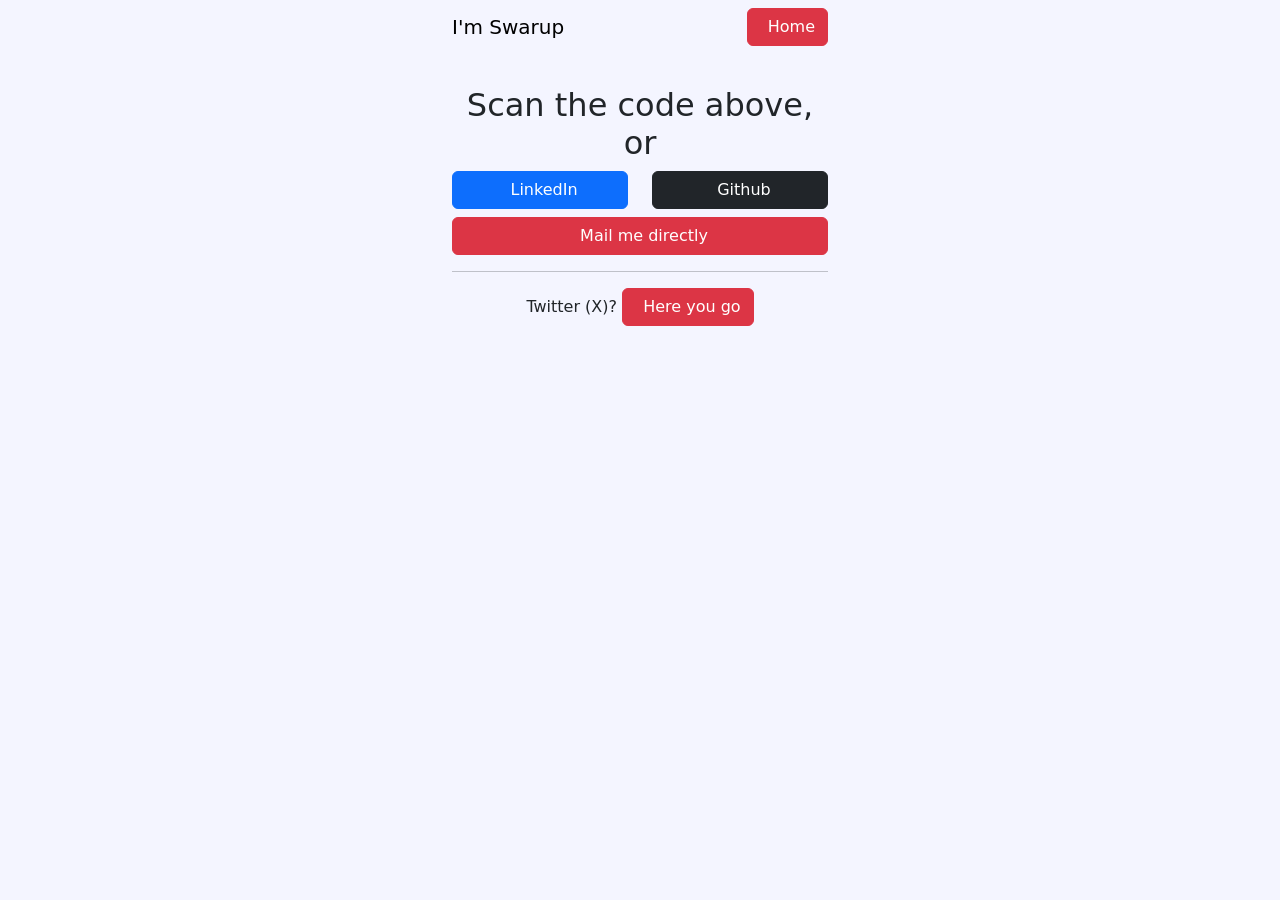
==== contact.html @ 0d43d217 "username changed" ====
<!DOCTYPE html>
<html lang="en">

<head>

  <!-- Native CSS Start -->
  <link rel="stylesheet" href="/css/index.css">
  <!-- Native CSS Start -->

  <!-- Bootstrap CSS Start -->
  <link href="https://cdn.jsdelivr.net/npm/bootstrap@5.2.0-beta1/dist/css/bootstrap.min.css" rel="stylesheet"
    integrity="sha384-0evHe/X+R7YkIZDRvuzKMRqM+OrBnVFBL6DOitfPri4tjfHxaWutUpFmBp4vmVor" crossorigin="anonymous">
  <!-- Bootstrap CSS End -->

  <!-- Icon Pack Start -->
  <script src="https://kit.fontawesome.com/94b68a0c09.js" crossorigin="anonymous"></script>
  <!-- Icon Pack End -->

  <!-- Meta Start -->
  <meta charset="UTF-8">
  <meta name="viewport" content="width=device-width, initial-scale=1.0">
  <meta http-equiv="X-UA-Compatible" content="ie=edge">
  <title>I'm Swarup</title>
  <!-- Meta End -->
</head>

<body style="background-color:#f4f5ff;">

  <main class="d-block mx-auto" style="max-width:400px;">

    <div class="w-100">
      <nav class="navbar navbar-expand-lg">
        <div class="container-fluid my-auto">
          <p class="navbar-brand h1 mb-0">
            I'm Swarup
          </p>
          <a href="/">
            <button class="btn btn-danger"><i class="fa-solid fa-home pe-2"
                onclick="location.href = 'https://himeeeelll.netlify.app';"></i>Home</button>
          </a>
        </div>
      </nav>
    </div>
    <div class="container">
      <div class="row">
        <div class="col-12">
          <img src="res/qr.png" alt="" class="w-75 d-block mx-auto my-3">
        </div>
      </div>
      <div class="row">
        <div class="col-12">
          <p class="h2 text-center">Scan the code above, or</p>
        </div>
      </div>
      <div class="row">
        <div class="col-6">
          <a href="https://www.linkedin.com/in/swarupbc/" target="_blank">
            <button class="btn btn-primary w-100">
              <i class="fa-brands fa-linkedin pe-2"></i>LinkedIn
            </button>
          </a>
        </div>
        <div class="col-6">
          <a href="https://github.com/swarupbc" target="_blank">
            <button class="btn btn-dark w-100"><i class="fa-brands fa-github pe-2"
                onclick="location.href = 'https://github.com/swarupbc';"></i>Github</button>
          </a>
        </div>
      </div>
      <div class="row mt-2">
        <div class="col-12">
          <a href="mailto:hi@swarup.com" target="_blank">
            <button class="btn btn-danger w-100"><i class="fa-solid fa-envelope pe-2"></i>Mail me directly</button>
          </a>
        </div>
      </div>
      <div class="row">
        <div class="col-12">
          <hr>
          <p class="text-center">Twitter (X)? <a href="https://twitter.com/swarupbc" target="_blank"><button
                class="btn btn-danger"><i class="fa-brands fa-twitter pe-2"></i>Here you go</button></a></p>
        </div>
      </div>
    </div>
  </main>




  <!-- Native JS Start -->
  <script src="js/index.js"></script>
  <!-- Native JS End -->

  <!-- Bootstrap JS Start -->
  <script src="https://cdn.jsdelivr.net/npm/bootstrap@5.2.0-beta1/dist/js/bootstrap.bundle.min.js"
    integrity="sha384-pprn3073KE6tl6bjs2QrFaJGz5/SUsLqktiwsUTF55Jfv3qYSDhgCecCxMW52nD2"
    crossorigin="anonymous"></script>
  <!-- Bootstrap JS End -->

</body>

</html>
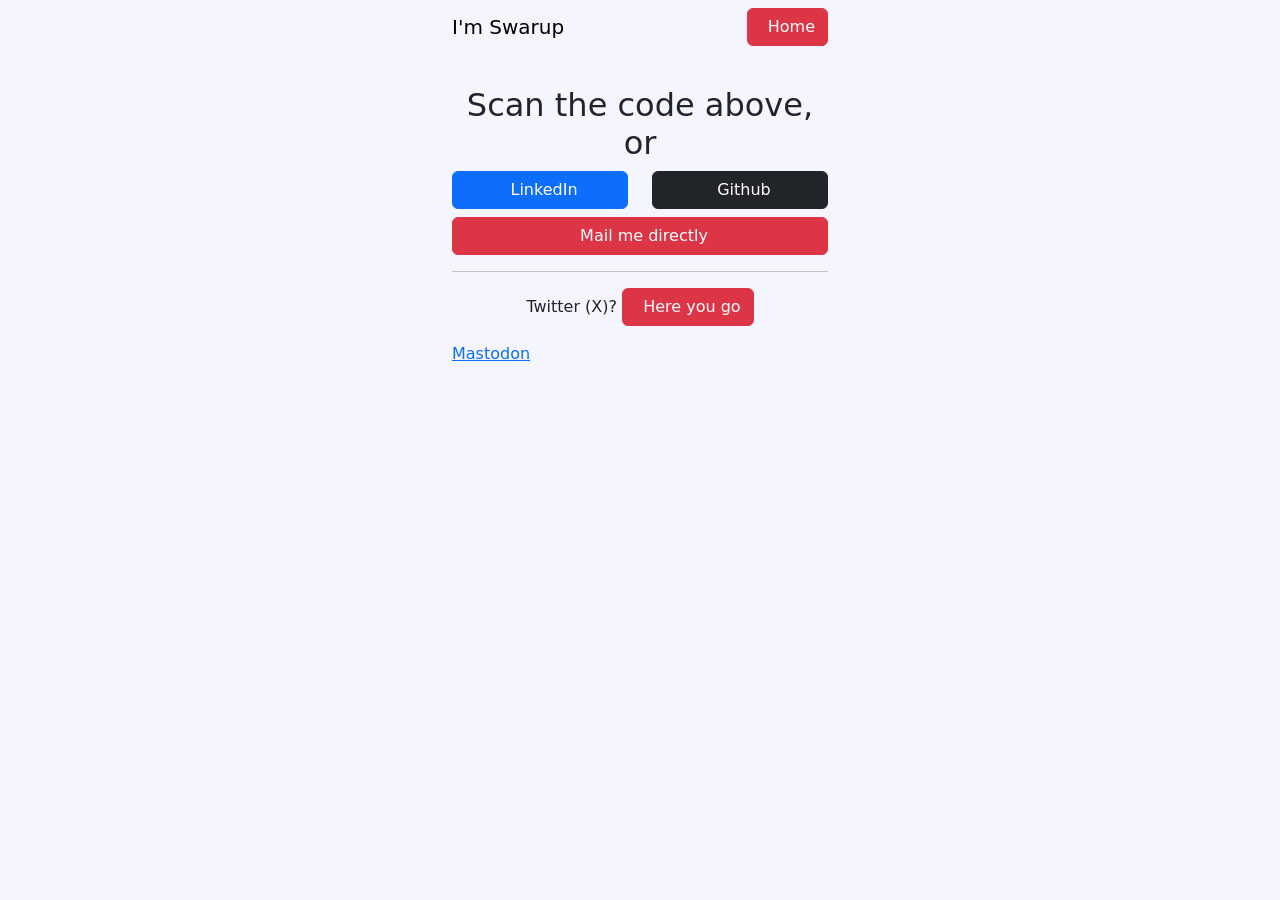
==== commit 721a1a73: "added mastodon" ====
--- a/contact.html
+++ b/contact.html
@@ -81,6 +81,7 @@
                 class="btn btn-danger"><i class="fa-brands fa-twitter pe-2"></i>Here you go</button></a></p>
         </div>
       </div>
+      <a rel="me" href="https://mastodon.social/@swarupbc">Mastodon</a>
     </div>
   </main>
 
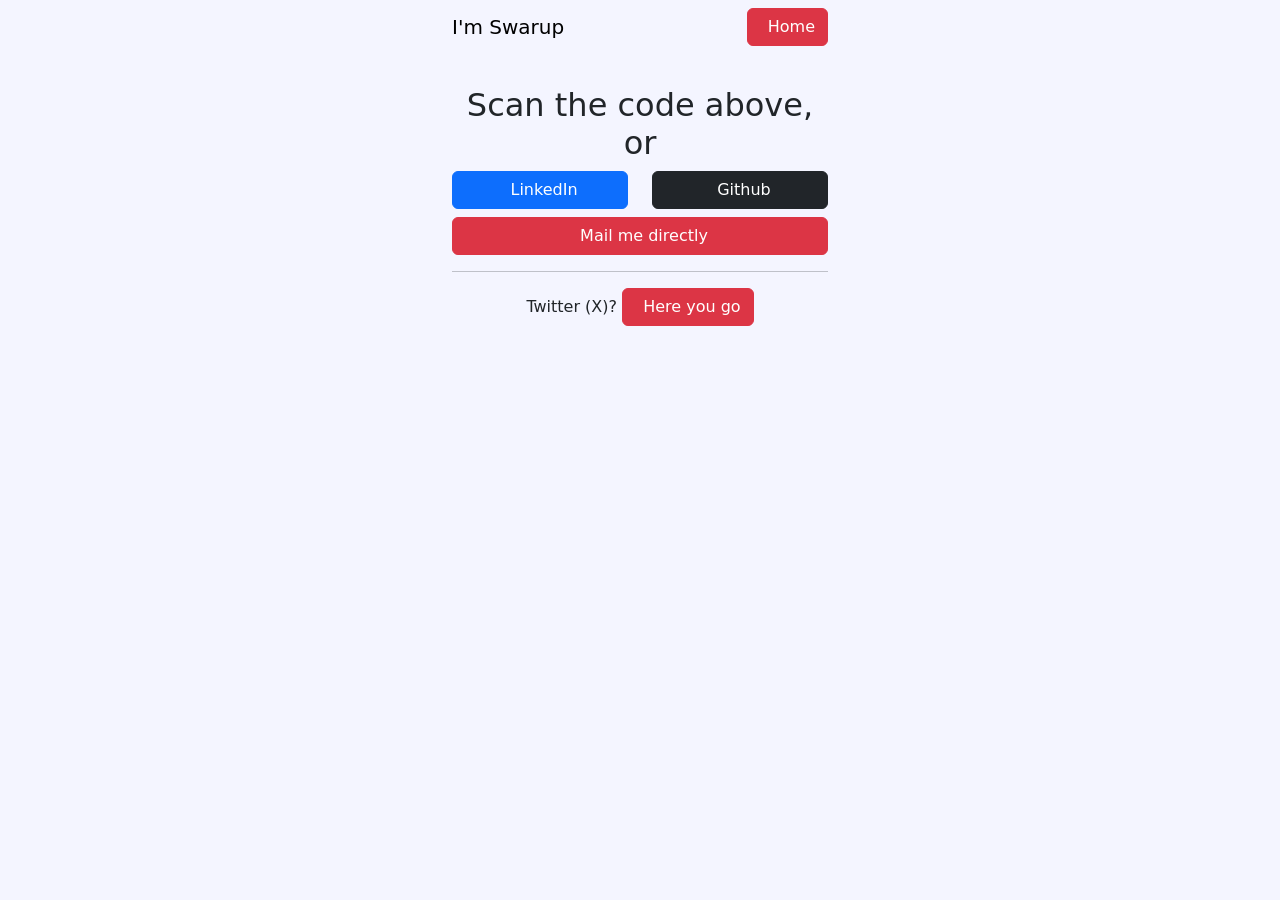
==== commit efcaf281: "update index" ====
--- a/contact.html
+++ b/contact.html
@@ -81,7 +81,6 @@
                 class="btn btn-danger"><i class="fa-brands fa-twitter pe-2"></i>Here you go</button></a></p>
         </div>
       </div>
-      <a rel="me" href="https://mastodon.social/@swarupbc">Mastodon</a>
     </div>
   </main>
 
